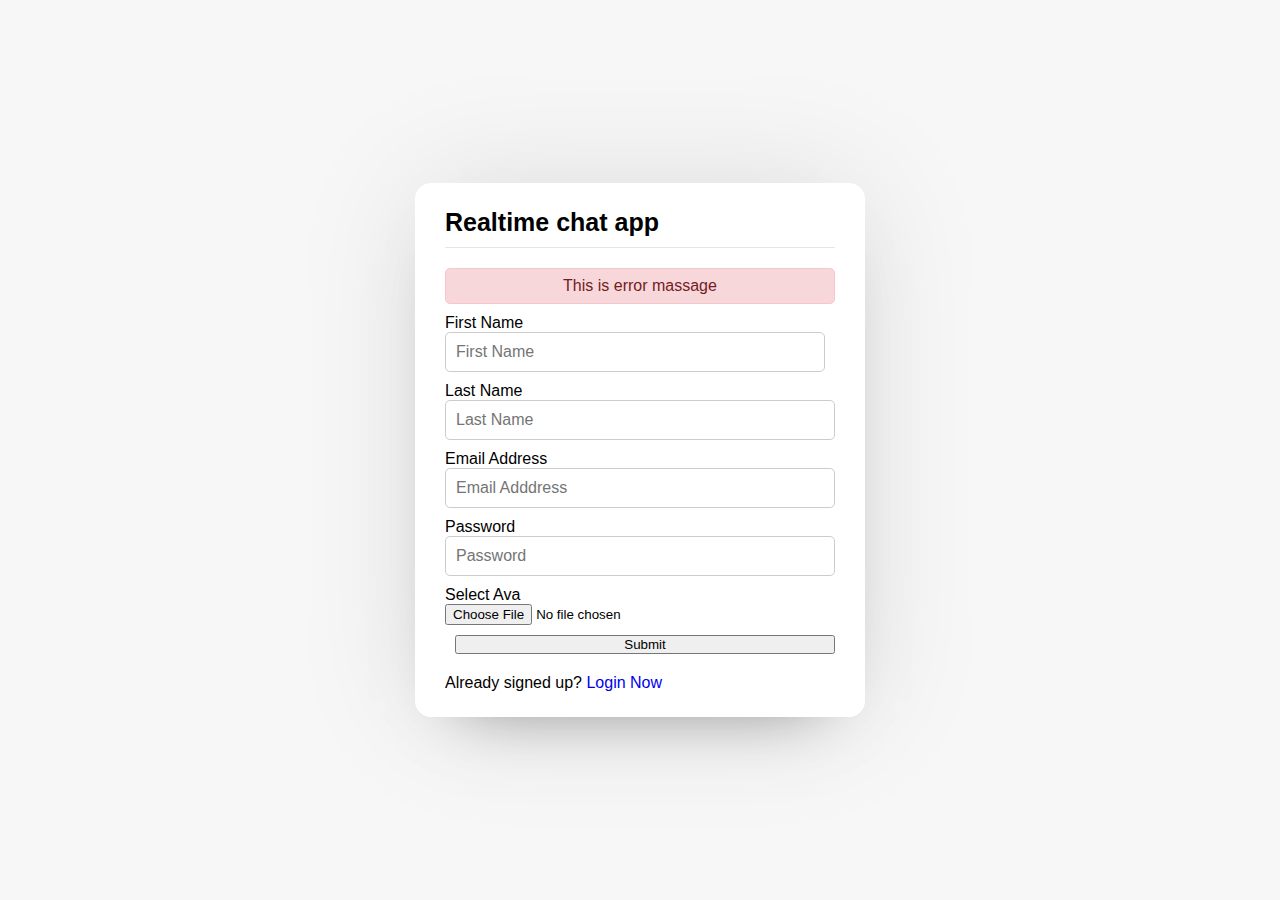
==== index.html @ 2192f56d "New day 1" ====
<!DOCTYPE html>
<html lang="en">

<head>
	<meta charset="UTF-8">
	<meta http-equiv="X-UA-Compatible" content="IE=edge">
	<meta name="viewport" content="width=device-width, initial-scale=1.0">
	<link rel="stylesheet" href="style.css">
	<title>Online Chat</title>
</head>

<body>
	<div class="wrapper">
		<section class="form signup">
			<header>Realtime chat app</header>
			<form action="">
				<div class="error-text">This is error massage</div>
					<div class="name-details">
						<div class="feiled input">
							<label>First Name</label>
							<input type="text" name="" id="" placeholder="First Name">
						</div>
						<div class="feiled input" >
							<label>Last Name</label>
							<input type="text" name="" id="" placeholder="Last Name">
						</div>
						<div class="feiled input">
							<label>Email Address</label>
							<input type="email" name="" id="" placeholder="Email Adddress">
						</div>
						<div class="feiled input">
							<label>Password</label>
							<input type="password" name="" id="" placeholder="Password">
						</div>
						<div class="feiled">
							<label>Select Ava</label>
							<input type="file" value="Select">
						</div>
						<div class="feiled">
							<input type="submit" name="" id="" value="Submit">
						</div>
					</div>
			</form>
			<div class="link">Already signed up? <a href="#">Login Now</a></div>
		</section>
	</div>
</body>

</html>
---- style.css ----
* {
	margin: 0;
	padding: 0;
	box-sizing: border-box;
	text-decoration: none;
	font-family: 'Poppins', sans-serif;
}

body {
	display: flex;
	align-items: center;
	justify-content: center;
	min-height: 100vh;
	background: #f7f7f7;
}

.wrapper {
	background: #fff;
	width: 450px;
	border-radius: 16px;
	box-shadow: 0 0 128px 0 rgba(0, 0, 0, 0.1), 0 32px 64px -48px rgba(0, 0, 0, 0.5);

}

.form {
	padding: 25px 30px;
}

.form header {
	font-size: 25px;
	font-weight: 600;
	padding-bottom: 10px;
	border-bottom: 1px solid #e6e6e6;
}

.form form {
	margin: 20px 0;
}

.form form .error-text {
	color: #721c24;
	background: #f8d7da;
	padding: 8px 10px;
	text-align: center;
	border-radius: 5px;
	margin-bottom: 10px;
	border: 1px solid #f5c6cb;
}

.form form .feiled {
	display: flex;
	flex-direction: column;
	margin-bottom: 10px;
}

/* .form form .name-details {
	display: flex;
} */

form .name-details .feiled:first-child{
	margin-right: 10px;
}

form .name-details .feiled:last-child{
	margin-left: 10px;
}

.form form .feiled input {
	outline: none;
}

.form form .input input {
	height: 40px;
	width: 100%;
	font-size: 16px;
	padding: 0 10px;
	border: 1px solid #ccc;
	border-radius: 5px;
}
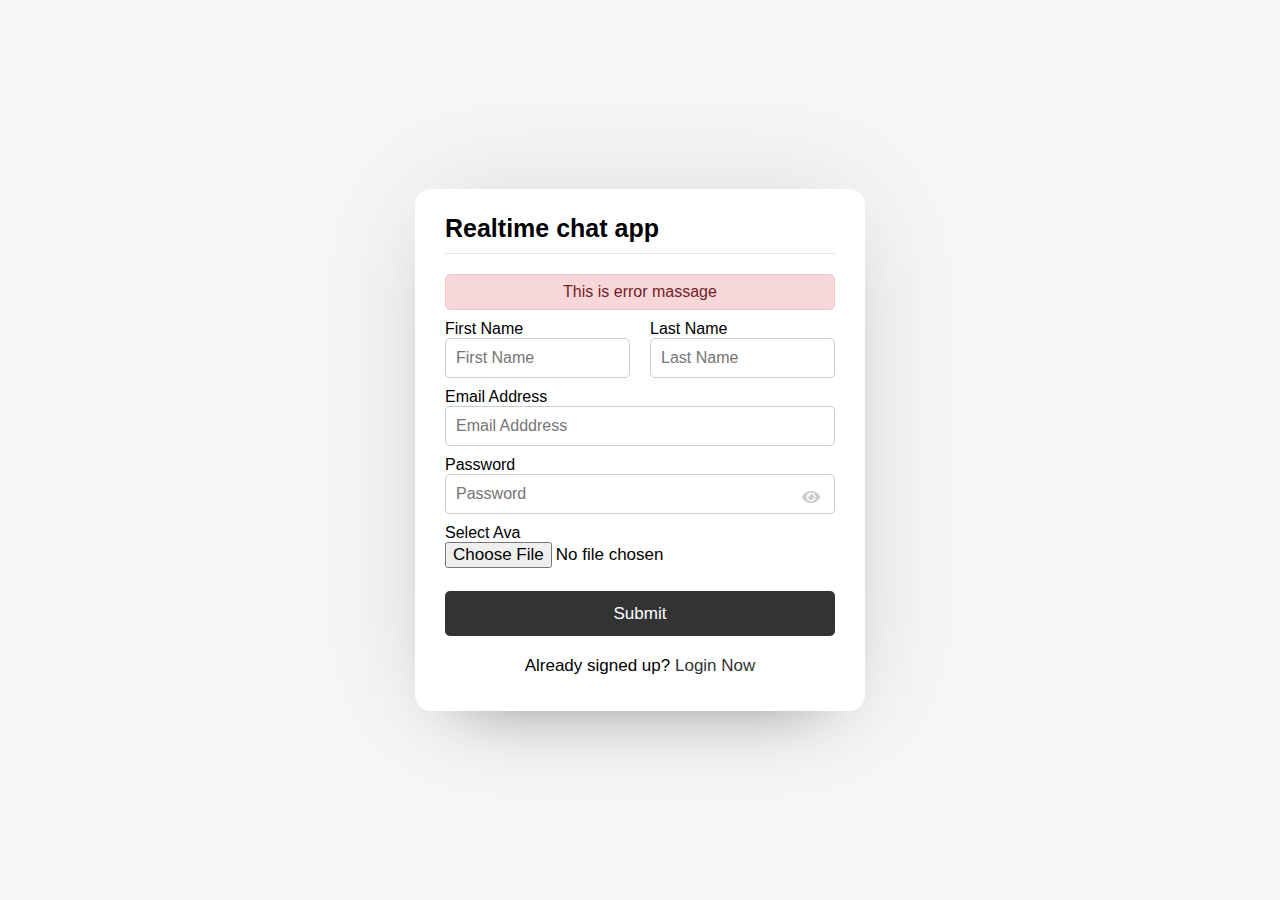
==== commit c5039426: "46:46 new code sourse" ====
--- a/index.html
+++ b/index.html
@@ -6,6 +6,7 @@
 	<meta http-equiv="X-UA-Compatible" content="IE=edge">
 	<meta name="viewport" content="width=device-width, initial-scale=1.0">
 	<link rel="stylesheet" href="style.css">
+	<link rel="stylesheet" type="text/css" href="https://cdnjs.cloudflare.com/ajax/libs/font-awesome/5.15.2/css/all.min.css">
 	<title>Online Chat</title>
 </head>
 
@@ -24,24 +25,25 @@
 							<label>Last Name</label>
 							<input type="text" name="" id="" placeholder="Last Name">
 						</div>
-						<div class="feiled input">
+					</div>
+					<div class="feiled input">
 							<label>Email Address</label>
 							<input type="email" name="" id="" placeholder="Email Adddress">
 						</div>
 						<div class="feiled input">
 							<label>Password</label>
 							<input type="password" name="" id="" placeholder="Password">
+							<i class="fas fa-eye"></i>
 						</div>
-						<div class="feiled">
+						<div class="feiled image">
 							<label>Select Ava</label>
 							<input type="file" value="Select">
 						</div>
-						<div class="feiled">
+						<div class="feiled button">
 							<input type="submit" name="" id="" value="Submit">
 						</div>
-					</div>
 			</form>
-			<div class="link">Already signed up? <a href="#">Login Now</a></div>
+			<div class="link">Already signed up? <a href="login.html">Login Now</a></div>
 		</section>
 	</div>
 </body>
--- a/style.css
+++ b/style.css
@@ -49,13 +49,14 @@
 
 .form form .feiled {
 	display: flex;
+	position: relative;
 	flex-direction: column;
 	margin-bottom: 10px;
 }
 
-/* .form form .name-details {
-	display: flex;
-} */
+.form form .name-details{
+	display: flex;
+} 
 
 form .name-details .feiled:first-child{
 	margin-right: 10px;
@@ -63,6 +64,10 @@
 
 form .name-details .feiled:last-child{
 	margin-left: 10px;
+}
+
+.form form .filed label{
+	margin-bottom: 2px;
 }
 
 .form form .feiled input {
@@ -76,4 +81,273 @@
 	padding: 0 10px;
 	border: 1px solid #ccc;
 	border-radius: 5px;
+}
+
+.form form .image input{
+	font-size: 17px;
+}
+
+.form form .button input{
+	margin-top: 13px;
+	height: 45px;
+	border: none;
+	font-size: 17px;
+	font-weight: 500px;
+	background-color: #333;
+	color:  #fff;
+	border-radius: 5px;
+	cursor: pointer;
+}
+
+html body div section form div i{
+	position: absolute;
+	right: 15px;
+	color: #ccc;
+	top: 70%;
+	transform: translateY(-50%);
+	cursor: pointer;
+}
+
+.form .link{
+	text-align: center;
+	margin: 10px 0;
+	font-size: 17px;
+}
+
+.form .link a{
+	color: #333;
+}
+
+.form .link a:hover{
+	text-decoration: underline;
+}
+
+
+/* Users Area CSS code */
+.users{
+	padding: 25px 30px;
+}
+
+.users header,
+.users-list a {
+	 display: flex;
+	 align-items: center;
+	 padding-bottom: 20px;
+	 justify-content: space-between;
+	 border-bottom: 1px solid #e6e6e6;
+}
+
+.wrapper img{
+	object-fit: cover;
+	border-radius: 50%;
+}
+
+:is(.users, .users-list) .content{
+	display: flex;
+	align-items: center;
+}
+
+.users header .content img{
+	height: 50px;
+	width: 50px;
+} 
+
+:is(.users, .users-list) .details {
+	margin-left: 15px;
+	color: #000;
+}
+
+.users header .details span {
+	font-size: 18px;
+	font-weight: 500;
+}
+
+.users header .logout{
+	color: #fff;
+	font-size: 17px;
+	border-radius: 5px;
+	padding: 7px 15px;
+	background: #333;
+}
+
+.users .search{
+	margin: 20px 0;
+	position: relative;
+	display: flex;
+	align-items: center;
+	justify-content: space-between;
+}
+
+.users .search .text{
+	font-size: 18px;
+}
+
+.users .search input{
+	position: absolute;
+	height: 42px;
+	width: calc(100% - 50px);
+	border: 1px solid #ccc;
+	padding: 0 13px;
+	font-size: 16px;
+	border-radius: 5px 0 0 5px;
+	outline: none;
+}
+
+.users .search button{
+	width: 47px;
+	height: 42px;
+	border: none;
+	outline: none;
+	border-radius: 0 5px 5px 0;
+	color: #fff;
+	background: #333;
+	cursor: pointer;
+	font-size: 17px;
+}
+
+.users-list {
+	max-height: 350px;
+	overflow: auto;
+}
+
+:is(.users-list, .chat-box)::-webkit-scrollbar{
+	width: 0px;
+}
+
+.users-list a{
+	padding-right: 15px;
+	margin-bottom: 15px;
+	page-break-after: 10px;
+	border-bottom-color: #f1f1f1;
+}
+
+.users-list a:last-child{
+	border: none;
+	margin-bottom: 0px;
+}
+
+.users-list a .content img{
+	height: 40px;
+	width: 40px;
+}
+
+.users-list a .content p{
+	color: #67676a;
+}
+
+.users-list a .status-dot{
+	font-size: 12px;
+	color: #468669;
+}
+
+/* PHP code offline or online */
+
+.users-list a .status-dot.offline{
+	color: #ccc;
+}
+
+
+/* Chat area */
+.chat-area header{
+	display: flex;
+	align-items: center;
+	padding: 18px 30px;
+}
+
+.chat-area header img{
+	height: 45px;
+	width: 45px;
+	margin: 0 15px;
+}
+
+.chat-area header .back-icon{
+	font-size: 18px;
+	color: #333;
+}
+
+.chat-area header span {
+	font-size: 17px;
+	font-weight: 500;
+}
+
+.chat-box {
+	overflow: auto;
+	height: 500px;
+	background: #f7f7f7;
+	padding: 10px 30px 20px 30px;
+	box-shadow: inset 0 32px 32px -32px rgb(0, 0, 0 / 5%), inset 0 -32px 32px -32px rgb(0, 0, 0 / 5%);
+}
+
+.chat-box .chat{
+	margin: 15px 0;
+}
+
+.chat-box .chat p{
+	word-wrap: break-word;
+	padding: 8px 16px;
+	box-shadow: 0 0 32px rgb(0, 0, 0 / 8%), 0 16px -16px rgb(0, 0, 0 / 10%);
+}
+
+.chat-box .outgoing{
+	display: flex;
+}
+
+.outgoing .details{
+	margin-left: auto;
+	max-width: calc(100% - 130px);
+}
+
+.outgoing .details p{
+	background: #333;
+	color: #fff;
+	border-radius: 18px 18px 0 18px;
+}
+
+.chat-box .incoming{
+	display: flex;
+	align-items: flex-end;
+}
+
+.chat-box .incoming img{
+	height: 35px;
+	width: 35px;
+}
+
+.incoming .details{
+	margin-left: 10px;
+	margin-right: auto;
+	max-width: calc(100% - 130px);
+}
+
+.incoming .details p{
+	background: #fff;
+	color: #333;
+	border-radius: 18px 18px 18px 0;
+}
+
+.chat-area .typing-area{
+	padding: 18px 30px;
+	display: flex;
+	justify-content: space-between;
+}
+
+.typing-area input{
+	height: 45px;
+	width: calc(100% - 50px);
+	font-size: 17px;
+	border: 1px solid #ccc;
+	padding: 0 13px;
+	border-radius: 5px 0 0 5px;
+	outline: none;
+}
+
+.typing-area button{
+	width: 55px;
+	border: none;
+	outline: none;
+	background: #333;
+	color: #fff;
+	font-size: 19px;
+	cursor: pointer;
+	border-radius: 0 5px 5px 0;
 }